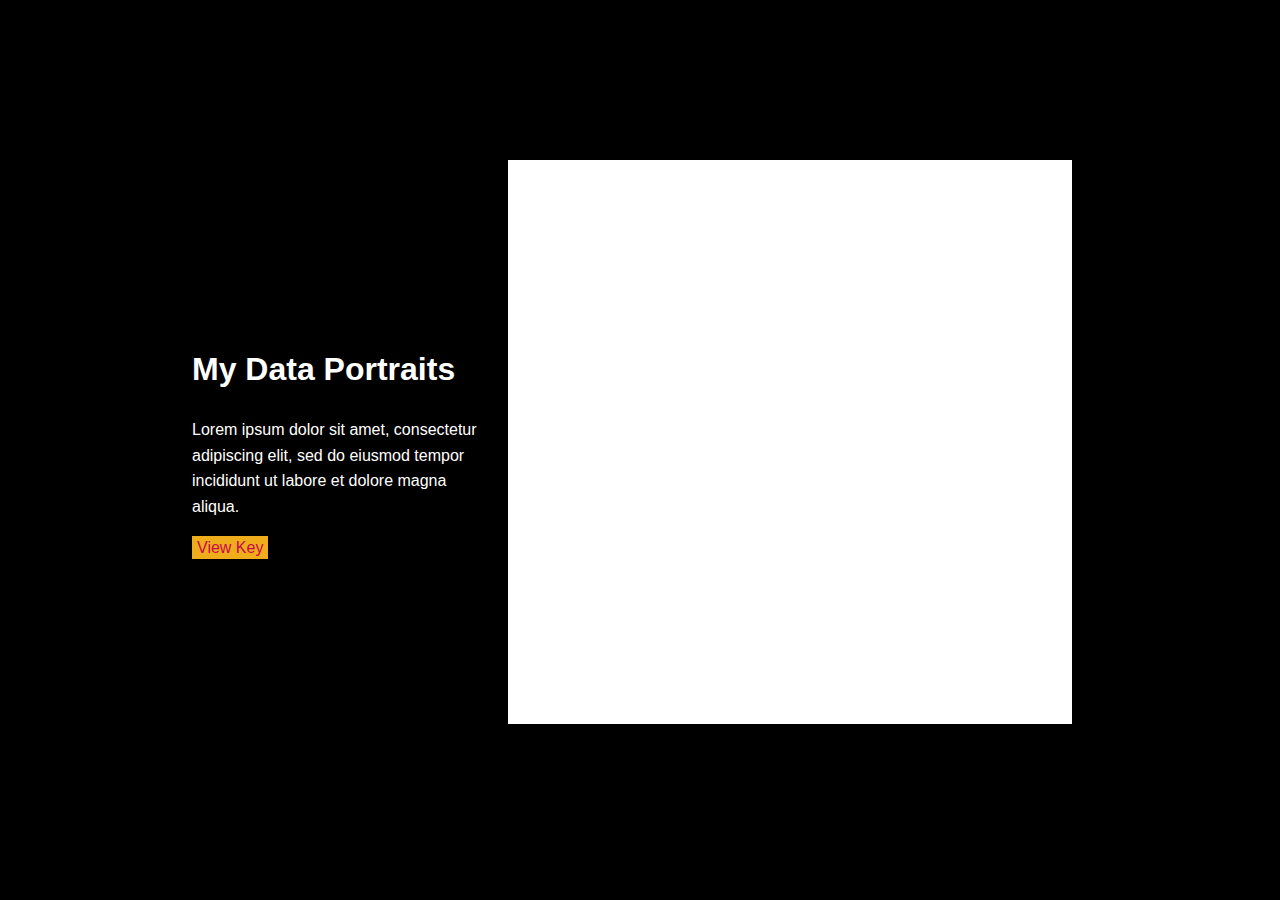
==== data-portrait/index.html @ 16118c50 "data portrait images" ====
<!DOCTYPE html PUBLIC "-//W3C//DTD XHTML 1.0 Transitional//EN" "http://www.w3.org/TR/xhtml1/DTD/xhtml1-transitional.dtd">
<html xmlns="http://www.w3.org/1999/xhtml">
  <head>
    <title>ARTS 486 :: Transcoding Data</title>
    <script src="https://cdnjs.cloudflare.com/ajax/libs/jquery/3.4.1/jquery.min.js" integrity="sha256-CSXorXvZcTkaix6Yvo6HppcZGetbYMGWSFlBw8HfCJo=" crossorigin="anonymous"></script>
    <script src="https://cdn.jsdelivr.net/npm/p5@1.0.0/lib/p5.js"></script>
    <script src="js/survey.js"></script>
    <link rel="stylesheet" href="css/survey.css">
    <link href="https://fonts.googleapis.com/css?family=Roboto+Mono:300,400,700&display=swap" rel="stylesheet"> 
  </head>
  <body>

    <div class="wrapper">
      <div id="portrait-holder">
        <div id="portrait-info">
        <h1>My Data Portraits</h1>
        <p>Lorem ipsum dolor sit amet, consectetur adipiscing elit, sed do eiusmod tempor incididunt ut labore et dolore magna aliqua.</p>
        <p><a id="key-btn" href="#">View Key</a></p>
        </div>
        <div id="portrait">
          <div id="sketch-over">
            <a id="close" href="#"><img src="images/close.svg"></a>
            key goes here (use a 500x500 image)
          </div>
          <div id="sketch"></div>
          <div class="dotstyle dotstyle-fillup">
            <ul id="nav">
            </ul>
          </div>
        </div>
      </div>
    </div>

    <script>
      $( "#key-btn, #close" ).click(function() {
        $( "#sketch-over" ).toggleClass( "active" );
        return false;
      });
    </script>

  </body>
</html>
---- data-portrait/css/survey.css ----
@import url("/css/normalize.css");

@font-face {
  font-family: C-Medium;
  src: url('/css/CeraPRO-MediumItalic.WOFF');
}

/* vars */
:root {
  --background-color: #000000;
  --link-color: #E2E3E3;
  --alt-link-color: #CEDC00;
  --body-color: #111;
  --charcoal-grey: #575655;
  --light-grey: #A9AAAA;
  --lighter-grey: #C6C7C6;
  --lightest-grey: #E2E3E3;
}

html {
    margin: 0;
}

body {
    background-color: var(--background-color);
    text-align: left;
    margin: 0;
    color: var(--body-color);
    font-family: 'C-Medium', Helvetica, sans-serif; 
    font-size: 12px;
    font-weight: 400;
    line-height: 1.6;
    min-width: 320px;
    height: 100%;
    position: relative;;
}

.wrapper {
    position: relative;
    max-width: 960px;
    margin: 0 auto;
}

.grid div {
  background-color:rgba(0,0,0,0.1);
}

#portrait-holder {
  display: flex;
  align-items: center;
  justify-content: center;
  width: 100%;
  height: 100vh;
}

#portrait {

}

#portrait-info {
  width: 300px;
  color: #fff;
}

#portrait-info a {
  transition: color, background-color .35s ease-in-out;
  padding: 3px 5px;
  color: #c9084c;
  text-decoration: none;
  background-color: #efad1b;
}

#portrait-info a:hover {
  background-color: #c9084c;
  color: #efad1b;
}

#sketch-over {
  transition: all .35s ease-in-out;
  visibility: hidden;
  opacity: 0;
  position: absolute;
  z-index: 999999;
  background-color: #fff;
  width: 500px;
  height: 500px;
  padding: 2em;
  margin: 0 1em;
}

#close {
  z-index: 2;
  width: 25px;
  height: 25px;
  position: absolute;
  right: 2em;
  top: 2em;
}


#sketch-over.active {
  visibility: visible;
  opacity: 1;
}

#sketch {
  background-color: #fff;
  width: 500px;
  height: 500px;
  padding: 2em;
  margin: 0 1em;
}

img {
  width: 100%;
  height: auto;
  display: block;
}

.dotstyle {
  margin: 1em;
}

.dotstyle ul {
  float: right;
  position: relative;
  display: inline-block;
  margin: 0;
  padding: 0;
  list-style: none;
  cursor: default;
}

.dotstyle li {
  position: relative;
  display: block;
  float: left;
  margin: 0 .25em;
  width: .85em;
  height: .85em;
  cursor: pointer;
}

.dotstyle li:last-child {
  margin-right: 0;
}

.dotstyle li a {
  top: 0;
  left: 0;
  width: 100%;
  height: 100%;
  outline: none;
  border-radius: 50%;
  background-color: #fff;
  background-color: rgba(255,255,255,0.3);
  text-indent: -999em;
  cursor: pointer; /* make the text accessible to screen readers */
  position: absolute;
  transition: background-color .35s ease-in-out;
}

.dotstyle li.current a, .dotstyle li a:hover {
  background-color: #fff;
}

/* for variable type sizing */
@media screen and (min-width: 320px) {
  body {
    font-size: calc(12px + 4 * ((100vw - 320px) / 960));
  }
}

@media screen and (min-width: 1280px) {
  body {
    font-size: 16px;
  }
}
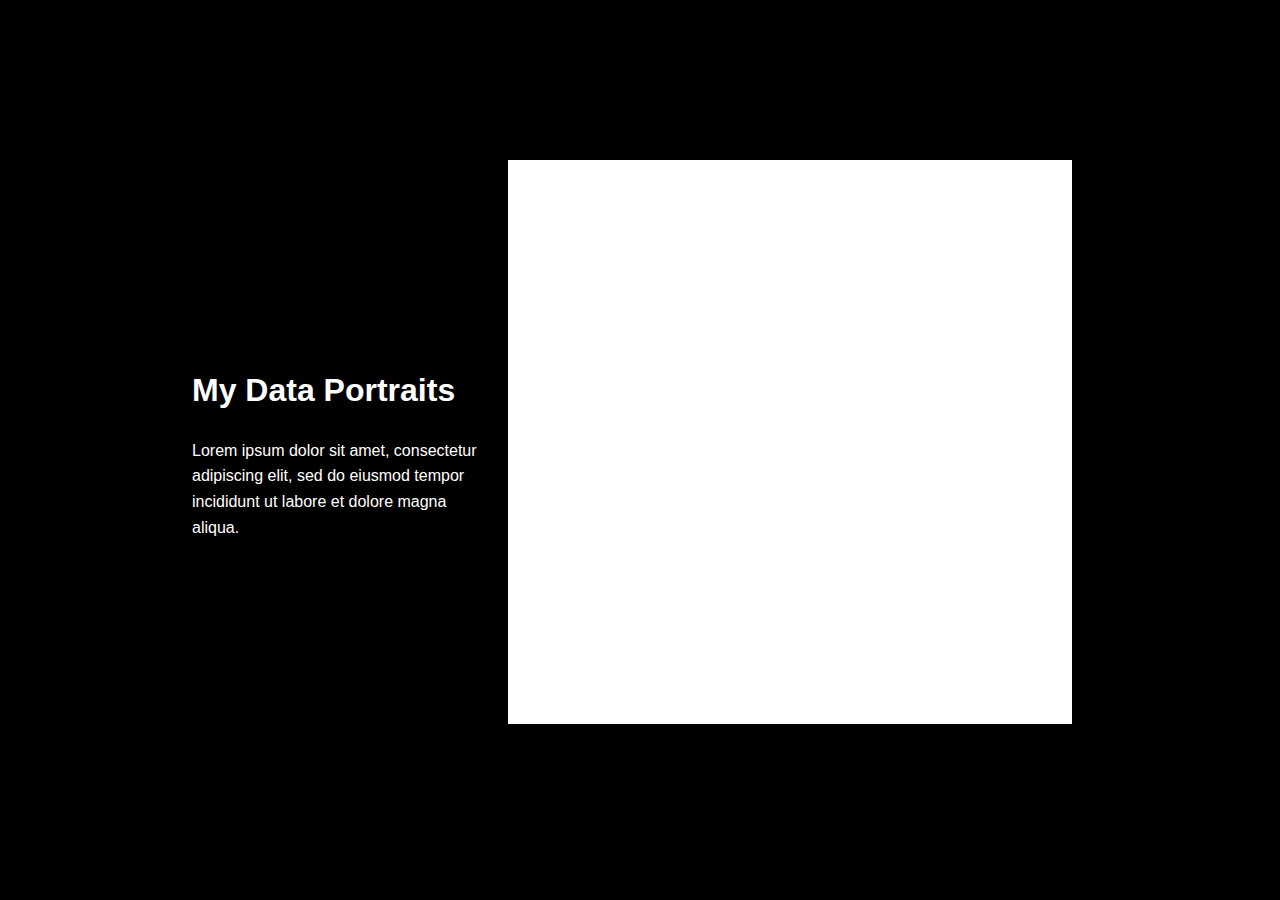
==== commit cfdd2410: "ok" ====
--- a/data-portrait/index.html
+++ b/data-portrait/index.html
@@ -15,7 +15,7 @@
         <div id="portrait-info">
         <h1>My Data Portraits</h1>
         <p>Lorem ipsum dolor sit amet, consectetur adipiscing elit, sed do eiusmod tempor incididunt ut labore et dolore magna aliqua.</p>
-        <p><a id="key-btn" href="#">View Key</a></p>
+        <!--<p><a id="key-btn" href="#">View Key</a></p>-->
         </div>
         <div id="portrait">
           <div id="sketch-over">
--- a/data-portrait/css/survey.css
+++ b/data-portrait/css/survey.css
@@ -1,9 +1,4 @@
 @import url("/css/normalize.css");
-
-@font-face {
-  font-family: C-Medium;
-  src: url('/css/CeraPRO-MediumItalic.WOFF');
-}
 
 /* vars */
 :root {
@@ -26,7 +21,7 @@
     text-align: left;
     margin: 0;
     color: var(--body-color);
-    font-family: 'C-Medium', Helvetica, sans-serif; 
+    font-family: Helvetica, sans-serif; 
     font-size: 12px;
     font-weight: 400;
     line-height: 1.6;
@@ -65,14 +60,14 @@
 #portrait-info a {
   transition: color, background-color .35s ease-in-out;
   padding: 3px 5px;
-  color: #c9084c;
+  color: #000;
   text-decoration: none;
-  background-color: #efad1b;
+  background-color: #c39cce;
 }
 
 #portrait-info a:hover {
-  background-color: #c9084c;
-  color: #efad1b;
+  background-color: #c39cce;
+  color: #000;
 }
 
 #sketch-over {
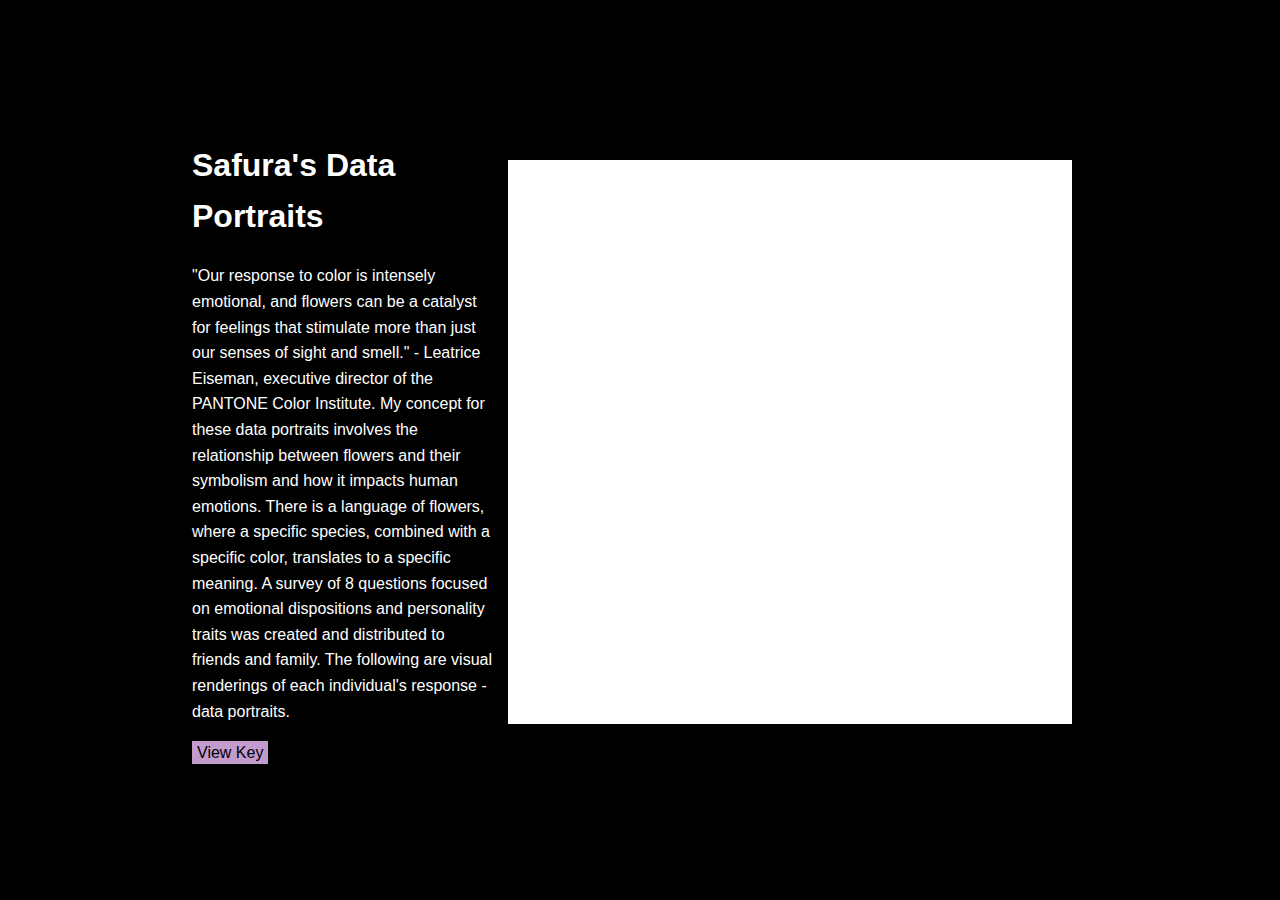
==== commit fd438d78: "data portrait description" ====
--- a/data-portrait/index.html
+++ b/data-portrait/index.html
@@ -13,9 +13,9 @@
     <div class="wrapper">
       <div id="portrait-holder">
         <div id="portrait-info">
-        <h1>My Data Portraits</h1>
-        <p>Lorem ipsum dolor sit amet, consectetur adipiscing elit, sed do eiusmod tempor incididunt ut labore et dolore magna aliqua.</p>
-        <!--<p><a id="key-btn" href="#">View Key</a></p>-->
+        <h1>Safura's Data Portraits</h1>
+        <p>"Our response to color is intensely emotional, and flowers can be a catalyst for feelings that stimulate more than just our senses of sight and smell." - Leatrice Eiseman, executive director of the PANTONE Color Institute. My concept for these data portraits involves the relationship between flowers and their symbolism and how it impacts human emotions. There is a language of flowers, where a specific species, combined with a specific color, translates to a specific meaning. A survey of 8 questions focused on emotional dispositions and personality traits was created and distributed to friends and family. The following are visual renderings of each individual's response - data portraits.</p>
+        <p><a id="key-btn" href="#">View Key</a></p>
         </div>
         <div id="portrait">
           <div id="sketch-over">
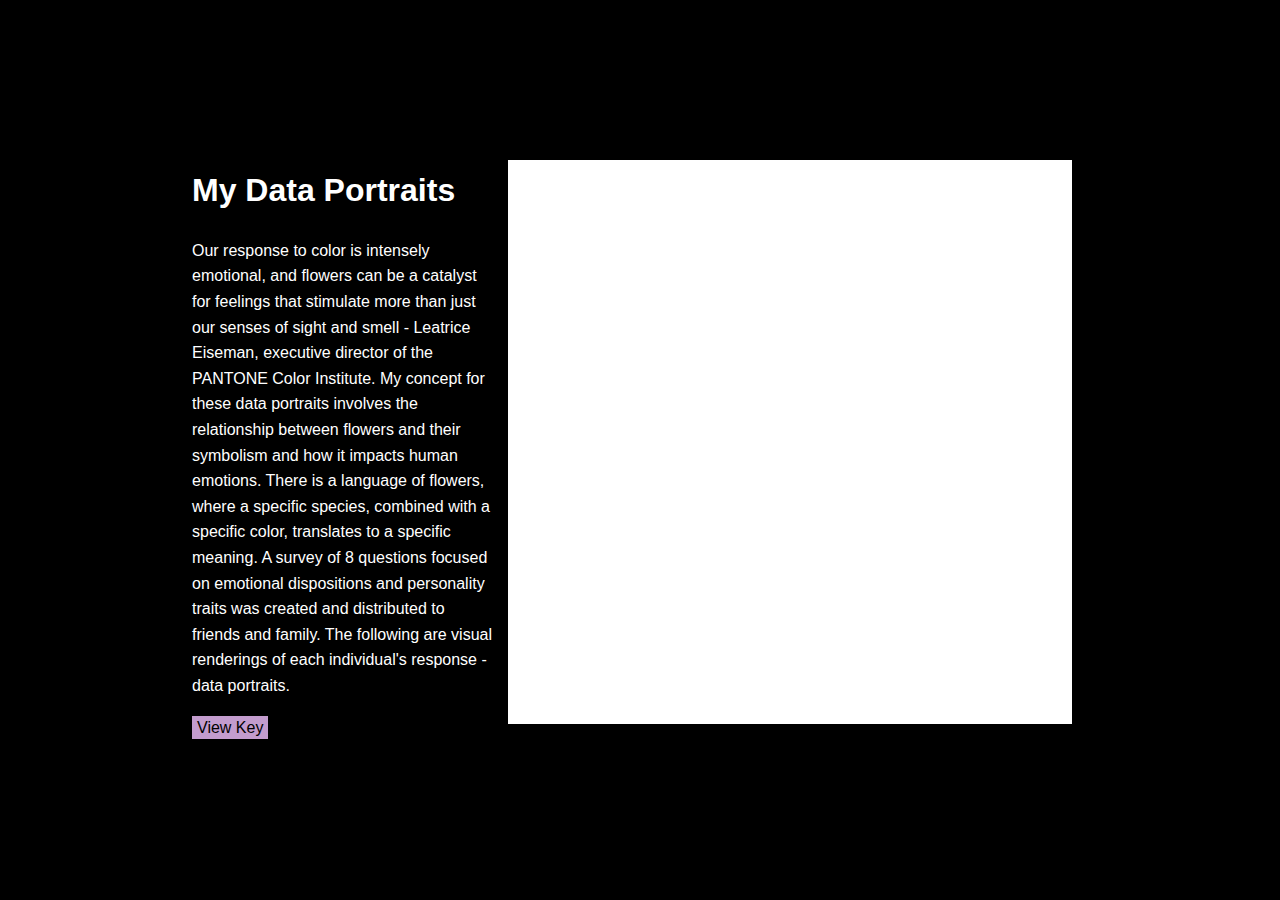
==== commit 0a02ce78: "Merge branch 'master' of https://github.com/Binghamton-University-Design/class-web-journal-ssein1" ====
--- a/data-portrait/index.html
+++ b/data-portrait/index.html
@@ -13,8 +13,8 @@
     <div class="wrapper">
       <div id="portrait-holder">
         <div id="portrait-info">
-        <h1>Safura's Data Portraits</h1>
-        <p>"Our response to color is intensely emotional, and flowers can be a catalyst for feelings that stimulate more than just our senses of sight and smell." - Leatrice Eiseman, executive director of the PANTONE Color Institute. My concept for these data portraits involves the relationship between flowers and their symbolism and how it impacts human emotions. There is a language of flowers, where a specific species, combined with a specific color, translates to a specific meaning. A survey of 8 questions focused on emotional dispositions and personality traits was created and distributed to friends and family. The following are visual renderings of each individual's response - data portraits.</p>
+        <h1>My Data Portraits</h1>
+        <p> Our response to color is intensely emotional, and flowers can be a catalyst for feelings that stimulate more than just our senses of sight and smell - Leatrice Eiseman, executive director of the PANTONE Color Institute. My concept for these data portraits involves the relationship between flowers and their symbolism and how it impacts human emotions. There is a language of flowers, where a specific species, combined with a specific color, translates to a specific meaning. A survey of 8 questions focused on emotional dispositions and personality traits was created and distributed to friends and family. The following are visual renderings of each individual's response - data portraits.</p>
         <p><a id="key-btn" href="#">View Key</a></p>
         </div>
         <div id="portrait">
